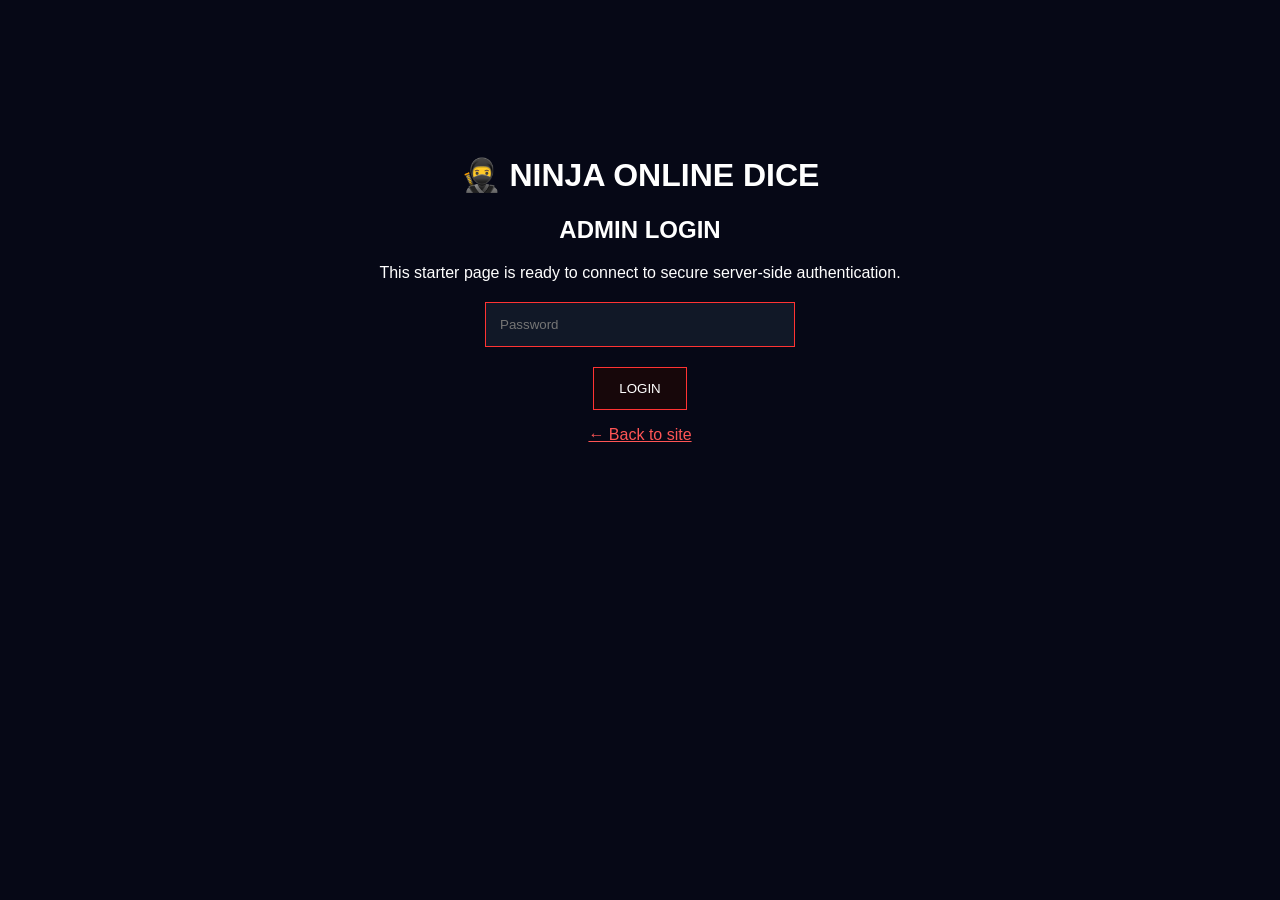
==== admin.html @ ba031b50 "Add files via upload" ====
<!doctype html><html><head><meta name="viewport" content="width=device-width,initial-scale=1"><title>Ninja Online Dice Admin</title><style>body{margin:0;background:#060816;color:#fff;font-family:Arial;text-align:center;padding:15vh 20px}input{display:block;margin:20px auto;padding:14px;width:280px;background:#111827;border:1px solid #ff3333;color:#fff}button{padding:13px 25px;background:#17070a;border:1px solid #ff3333;color:#fff}a{color:#ff5555}</style></head><body><h1>🥷 NINJA ONLINE DICE</h1><h2>ADMIN LOGIN</h2><p>This starter page is ready to connect to secure server-side authentication.</p><input type="password" placeholder="Password"><button>LOGIN</button><p><a href="index.html">← Back to site</a></p></body></html>
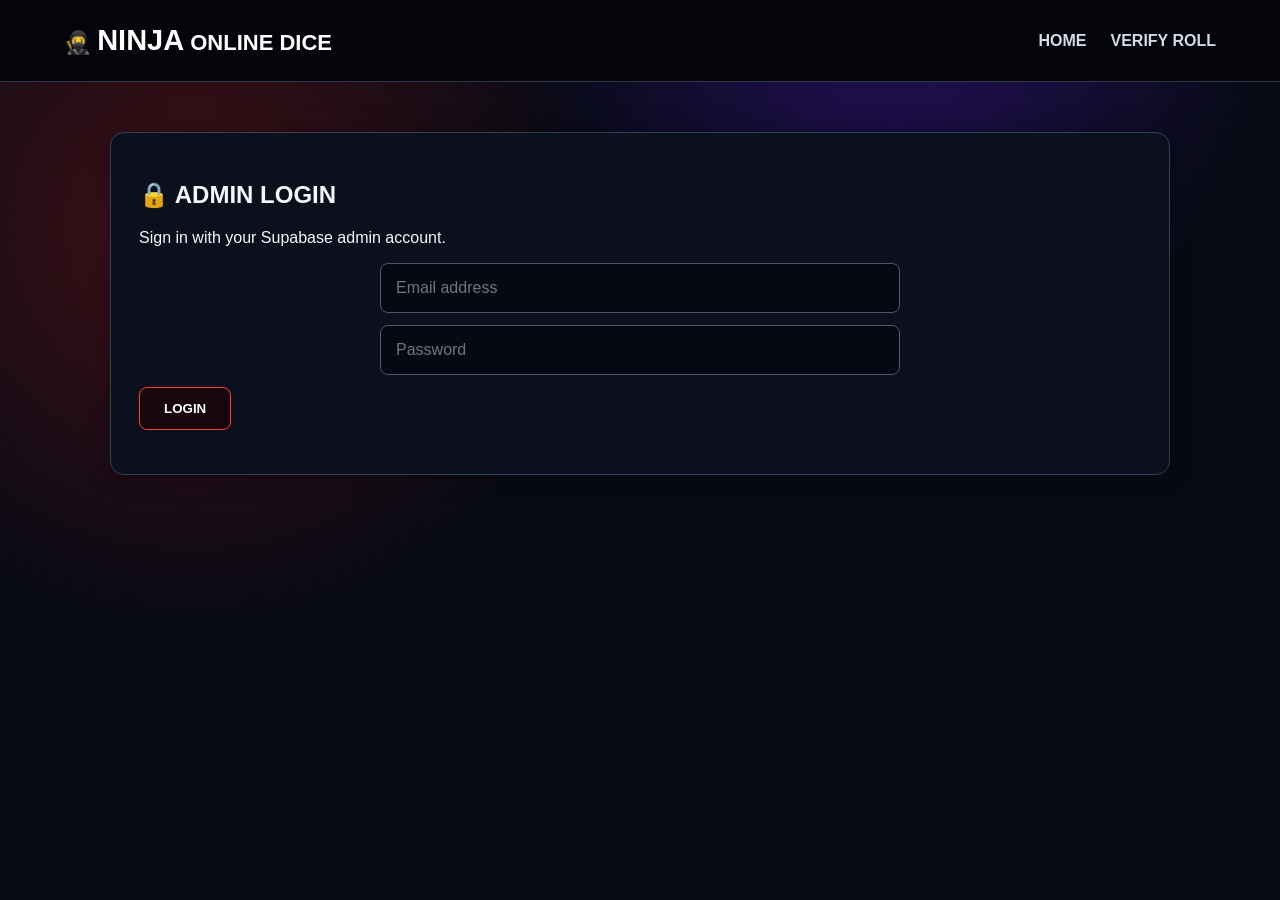
==== commit 257bc178: "Add files via upload" ====
--- a/admin.html
+++ b/admin.html
@@ -1 +1,42 @@
-<!doctype html><html><head><meta name="viewport" content="width=device-width,initial-scale=1"><title>Ninja Online Dice Admin</title><style>body{margin:0;background:#060816;color:#fff;font-family:Arial;text-align:center;padding:15vh 20px}input{display:block;margin:20px auto;padding:14px;width:280px;background:#111827;border:1px solid #ff3333;color:#fff}button{padding:13px 25px;background:#17070a;border:1px solid #ff3333;color:#fff}a{color:#ff5555}</style></head><body><h1>🥷 NINJA ONLINE DICE</h1><h2>ADMIN LOGIN</h2><p>This starter page is ready to connect to secure server-side authentication.</p><input type="password" placeholder="Password"><button>LOGIN</button><p><a href="index.html">← Back to site</a></p></body></html>+<!doctype html>
+<html lang="en"><head>
+<meta charset="utf-8"><meta name="viewport" content="width=device-width,initial-scale=1">
+<title>Admin | Ninja Online Dice</title><link rel="stylesheet" href="style.css">
+</head><body>
+<header><a class="brand" href="index.html">🥷 <b>NINJA</b> ONLINE DICE</a>
+<nav><a href="index.html">HOME</a><a href="verify.html">VERIFY ROLL</a></nav></header>
+
+<main class="admin-page">
+  <section id="loginPanel" class="admin-card">
+    <h1>🔒 ADMIN LOGIN</h1>
+    <p>Sign in with your Supabase admin account.</p>
+    <input id="email" type="email" placeholder="Email address">
+    <input id="password" type="password" placeholder="Password">
+    <button id="loginBtn">LOGIN</button>
+    <p id="loginMessage"></p>
+  </section>
+
+  <section id="dashboard" class="admin-dashboard hidden">
+    <div class="admin-top"><div><h1>🥷 ADMIN DASHBOARD</h1><p id="adminEmail"></p></div><button id="logoutBtn">LOG OUT</button></div>
+
+    <div class="admin-stats">
+      <article><small>TOTAL ROLLS</small><b id="totalRolls">0</b></article>
+      <article><small>ROLLS TODAY</small><b id="todayRolls">0</b></article>
+      <article><small>LAST ROLL</small><b id="lastRoll">—</b></article>
+    </div>
+
+    <section class="admin-card">
+      <h2>RECENT ROLLS</h2>
+      <div id="adminRolls">Loading…</div>
+    </section>
+
+    <section class="admin-card">
+      <h2>SITE SETTINGS</h2>
+      <label class="setting-row">Privacy / Blur mode available to players <input id="privacySetting" type="checkbox" checked></label>
+      <label class="setting-row">Rolling temporarily enabled <input id="rollingSetting" type="checkbox" checked></label>
+      <p class="muted">These switches are visual settings in this version. They can be connected to a shared settings table next.</p>
+    </section>
+  </section>
+</main>
+<script type="module" src="admin.js"></script>
+</body></html>
--- a/style.css
+++ b/style.css
@@ -0,0 +1,34 @@
+:root{--red:#ff3030;--bg:#070a14;--panel:#0d1220}*{box-sizing:border-box}body{margin:0;background:radial-gradient(circle at 70% 0,#24105b,transparent 30%),radial-gradient(circle at 15% 25%,#401016,transparent 32%),var(--bg);color:#f5f7ff;font-family:Arial,sans-serif;min-height:100vh}header{min-height:82px;background:#03050b;border-bottom:1px solid #303849;display:flex;align-items:center;justify-content:space-between;padding:15px 5%;gap:20px}.brand{color:white;text-decoration:none;font-size:22px;font-weight:bold}.brand b{font-size:29px}nav{display:flex;gap:24px}nav a{color:#d5d9e4;text-decoration:none;font-weight:bold}.active,nav a:hover{color:var(--red)}.hero{text-align:center;padding:55px 20px;position:relative;overflow:hidden}.ghost{position:absolute;left:5%;bottom:-80px;font-size:340px;opacity:.12}.hero h1{font-size:clamp(48px,9vw,95px);margin:0;font-style:italic}.hero h1 span{color:var(--red);display:block;font-size:.56em}.hero h2 i{color:#ffff18}.dice-wrap{position:relative;display:inline-block;padding:12px;margin:15px}.dice-stage{display:flex;gap:30px;justify-content:center}.die{width:82px;height:82px;border-radius:25%;transform:rotate(30deg);box-shadow:inset 10px 10px 15px #ffffff55,inset -16px -16px 20px #0009,0 0 24px currentColor}.red{background:linear-gradient(135deg,#ff655b,#970000);color:#ff3333}.blue{background:linear-gradient(135deg,#59bfff,#074394);color:#20aaff}.green{background:linear-gradient(135deg,#6cff77,#08722b);color:#45f56a}.yellow{background:linear-gradient(135deg,#ffffc0,#d6d400);color:#ffff20}.orange{background:linear-gradient(135deg,#ffb052,#bb3900);color:#ff7d20}.purple{background:linear-gradient(135deg,#db7dff,#68068e);color:#ce52ff}.privacy{display:none;position:absolute;inset:0;backdrop-filter:blur(18px);background:#050814aa;border:1px solid var(--red);border-radius:16px;align-items:center;justify-content:center}.privacy div{display:flex;flex-direction:column;font-size:40px}.privacy strong{font-size:20px}.privacy small{font-size:12px}.privacy.on{display:flex}.controls{display:flex;gap:20px;justify-content:center;align-items:center;margin:8px}.players{border:1px solid #45f583;padding:9px 14px;border-radius:20px;color:#6dff99;background:#07140d}.hero button,.verify-form button,#copyBtn{background:#16070b;color:white;border:1px solid var(--red);box-shadow:0 0 20px #ff303055;border-radius:8px;padding:16px 35px;font-weight:bold;font-size:18px;cursor:pointer}.verifybox,.history,.verify-form,.verify-result{max-width:950px;margin:25px auto;padding:24px;border:1px solid #343e50;background:var(--panel);border-radius:12px;text-align:center}.verifybox code{display:inline-block;padding:15px;margin:8px;color:#ff6060;font-size:24px;border:1px dashed #ff5555}.history-item{display:grid;grid-template-columns:80px 1fr 180px;align-items:center;padding:12px;border-bottom:1px solid #283144;text-align:left}.dots{display:flex;gap:8px}.dot{width:24px;height:24px;border-radius:6px;box-shadow:0 0 12px currentColor}.verify-page{text-align:center;padding:70px 20px}.verify-form{display:flex;gap:10px;justify-content:center}.verify-form input{background:#050914;color:white;border:1px solid #596278;padding:16px;font-size:18px;border-radius:8px;text-transform:uppercase}.verified{border-color:#49e86e!important}.invalid{border-color:#ff3333!important}.result-dice{display:flex;justify-content:center;gap:18px;margin:20px}.result-dice .die{width:70px;height:70px}@media(max-width:650px){header{flex-direction:column}.dice-stage{gap:14px}.die{width:58px;height:58px}.history-item{grid-template-columns:55px 1fr}.history-item time{display:none}.verify-form{flex-direction:column}.verify-form input{width:100%}}
+.hidden{display:none!important}
+.admin-page{max-width:1100px;margin:0 auto;padding:50px 20px}
+.admin-card{background:#0b101c;border:1px solid #34405a;border-radius:14px;padding:28px;margin-bottom:18px;box-shadow:0 0 25px #0004}
+.admin-card input{display:block;width:100%;max-width:520px;margin:12px auto;padding:15px;background:#050914;border:1px solid #4b566b;color:#fff;border-radius:8px;font-size:16px}
+.admin-card button,.admin-top button{background:#18070a;border:1px solid #ff3b3b;color:#fff;padding:13px 24px;border-radius:8px;font-weight:bold;cursor:pointer}
+.admin-top{display:flex;justify-content:space-between;align-items:center;gap:20px;margin-bottom:20px}
+.admin-stats{display:grid;grid-template-columns:repeat(3,1fr);gap:15px;margin-bottom:18px}
+.admin-stats article{background:#0b101c;border:1px solid #34405a;border-radius:12px;padding:20px}
+.admin-stats small{display:block;color:#aeb8c8}.admin-stats b{display:block;font-size:34px;color:#ff5b5b;margin-top:8px}
+.admin-roll{display:grid;grid-template-columns:1.4fr 1fr 1.3fr;gap:12px;padding:12px;border-bottom:1px solid #263044}
+.admin-roll code{color:#ff7777}.admin-roll span{color:#d8deea}.admin-roll time{color:#aeb7c5;font-size:13px}
+.setting-row{display:flex;justify-content:space-between;padding:14px 0;border-bottom:1px solid #263044}
+.muted{color:#9faabd;font-size:14px}
+@media(max-width:650px){.admin-stats{grid-template-columns:1fr}.admin-roll{grid-template-columns:1fr}.admin-top{align-items:flex-start;flex-direction:column}}
+
+/* 1-second dice roll animation */
+.dice-stage.is-rolling{filter:drop-shadow(0 0 16px rgba(255,255,255,.22))}
+.die.rolling-die{
+  animation:diceRoll .22s linear infinite;
+  animation-delay:var(--delay);
+}
+@keyframes diceRoll{
+  0%{transform:rotate(30deg) scale(1) translateY(0)}
+  25%{transform:rotate(120deg) scale(1.12) translateY(-7px)}
+  50%{transform:rotate(220deg) scale(.94) translateY(4px)}
+  75%{transform:rotate(300deg) scale(1.08) translateY(-4px)}
+  100%{transform:rotate(390deg) scale(1) translateY(0)}
+}
+#rollBtn:disabled{opacity:.72;cursor:not-allowed;transform:none}
+
+.live-clock{position:relative;z-index:3;display:inline-flex;align-items:center;gap:12px;margin:8px auto 10px;padding:9px 18px;border:1px solid #ff3b3b;border-radius:10px;background:#080b15;box-shadow:0 0 18px #ff303044}
+.clock-label{font-size:11px;font-weight:bold;letter-spacing:1.5px;color:#aeb8c8}
+#liveClock{font-size:22px;letter-spacing:2px;color:#fff;font-variant-numeric:tabular-nums;text-shadow:0 0 12px #fff6}
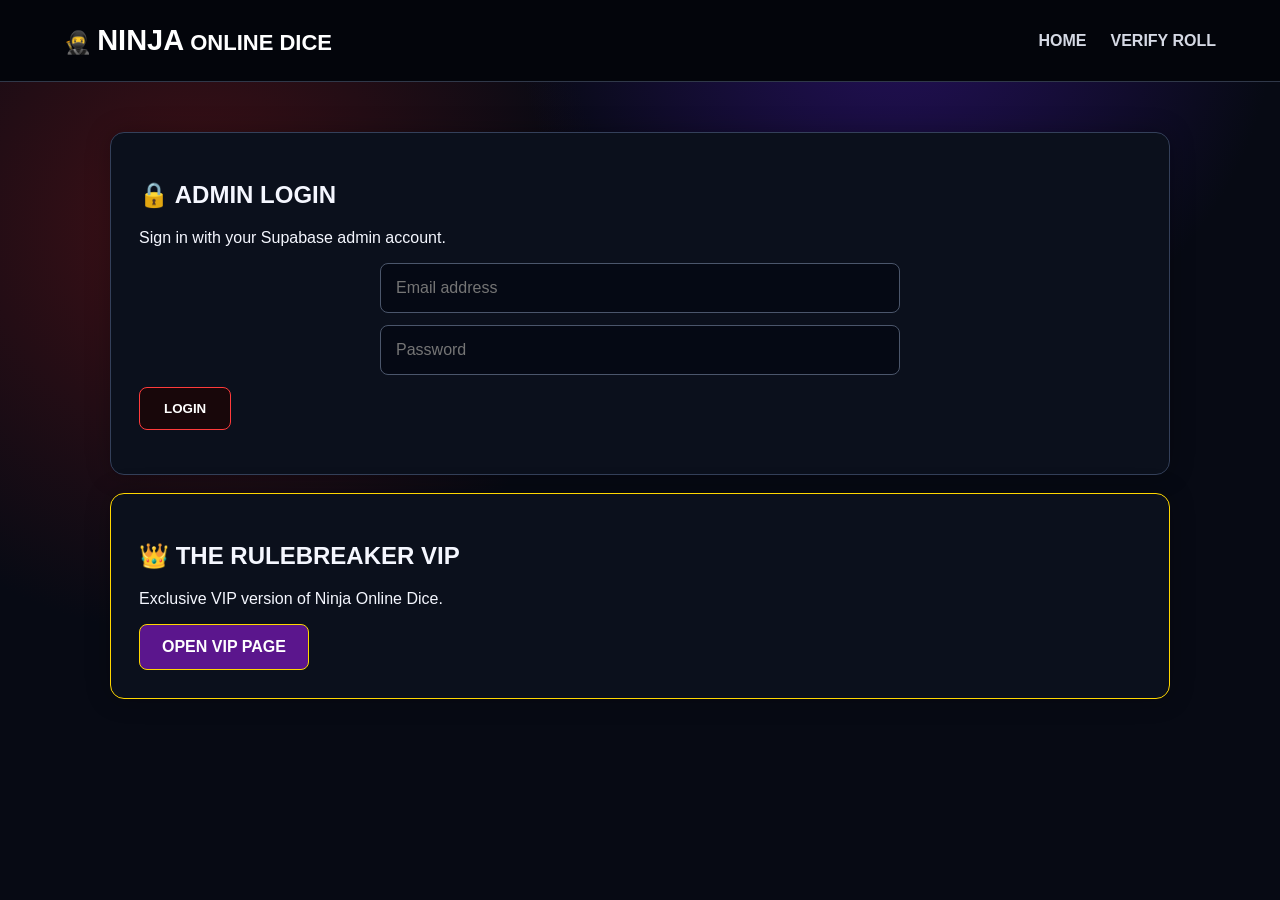
==== commit 13b823b2: "Add files via upload" ====
--- a/admin.html
+++ b/admin.html
@@ -37,6 +37,6 @@
       <p class="muted">These switches are visual settings in this version. They can be connected to a shared settings table next.</p>
     </section>
   </section>
-</main>
+<section class="admin-card vip-admin-card"><h2>👑 THE RULEBREAKER VIP</h2><p>Exclusive VIP version of Ninja Online Dice.</p><a class="vip-open" href="vip.html">OPEN VIP PAGE</a></section></main>
 <script type="module" src="admin.js"></script>
 </body></html>
--- a/style.css
+++ b/style.css
@@ -32,3 +32,19 @@
 .live-clock{position:relative;z-index:3;display:inline-flex;align-items:center;gap:12px;margin:8px auto 10px;padding:9px 18px;border:1px solid #ff3b3b;border-radius:10px;background:#080b15;box-shadow:0 0 18px #ff303044}
 .clock-label{font-size:11px;font-weight:bold;letter-spacing:1.5px;color:#aeb8c8}
 #liveClock{font-size:22px;letter-spacing:2px;color:#fff;font-variant-numeric:tabular-nums;text-shadow:0 0 12px #fff6}
+
+.vip-body{background:radial-gradient(circle at 50% 0,#5b3b00 0,transparent 28%),radial-gradient(circle at 15% 40%,#4a0070 0,transparent 32%),#09040f;overflow-x:hidden}
+.vip-page{max-width:1000px;margin:auto;text-align:center;padding:45px 20px 70px;position:relative}
+.vip-crown{font-size:70px;filter:drop-shadow(0 0 20px #ffd700);animation:crownPulse 1.6s ease-in-out infinite}
+.vip-badge{display:inline-block;border:1px solid #ffd700;color:#ffe680;background:#251b00;padding:9px 20px;border-radius:30px;font-size:12px;font-weight:bold;letter-spacing:3px}
+.vip-page h1{font-size:clamp(48px,9vw,100px);font-style:italic;margin:15px 0 0;text-shadow:0 0 30px #9f45ff}.vip-page h1 span{color:#ffd700;text-shadow:0 0 22px #ffd700}
+.vip-sub{letter-spacing:5px;color:#d6b6ff;font-weight:bold}.vip-line{height:2px;max-width:650px;margin:24px auto;background:linear-gradient(90deg,transparent,#ffd700,#b54cff,#ffd700,transparent)}
+.vip-dice-card{margin:30px auto;padding:35px 20px;border:1px solid #ffd700;border-radius:22px;background:linear-gradient(145deg,#180d23dd,#09040fdd);box-shadow:0 0 35px #ffd70033,0 0 70px #a63dff22}
+.vip-label{color:#ffd700;font-weight:bold;letter-spacing:3px;margin-bottom:24px}
+.vip-dice-card #vipRollBtn{margin-top:30px;background:linear-gradient(135deg,#7b22b5,#24004b);border:1px solid #ffd700;color:#fff;padding:17px 34px;border-radius:10px;font-size:18px;font-weight:bold;cursor:pointer;box-shadow:0 0 24px #a63dff88}
+.vip-code{margin-top:25px}.vip-code small{display:block;color:#d8b8ff;margin-bottom:8px}.vip-code code{color:#ffd700;font-size:20px;word-break:break-word}
+.vip-info{display:grid;grid-template-columns:repeat(3,1fr);gap:15px;margin-top:25px}.vip-info div{border:1px solid #63318a;background:#120a1d;padding:20px;border-radius:14px}.vip-info b{display:block;color:#ffd700;margin-bottom:8px}.vip-info span{font-size:13px;color:#e8d7ff}
+.vip-open{display:inline-block;background:#5b168d;border:1px solid #ffd700;color:#fff;text-decoration:none;padding:13px 22px;border-radius:8px;font-weight:bold}
+.vip-admin-card{border-color:#ffd700}
+@keyframes crownPulse{50%{transform:scale(1.12);filter:drop-shadow(0 0 35px #ffd700)}}
+@media(max-width:650px){.vip-info{grid-template-columns:1fr}.vip-page{padding-top:30px}}
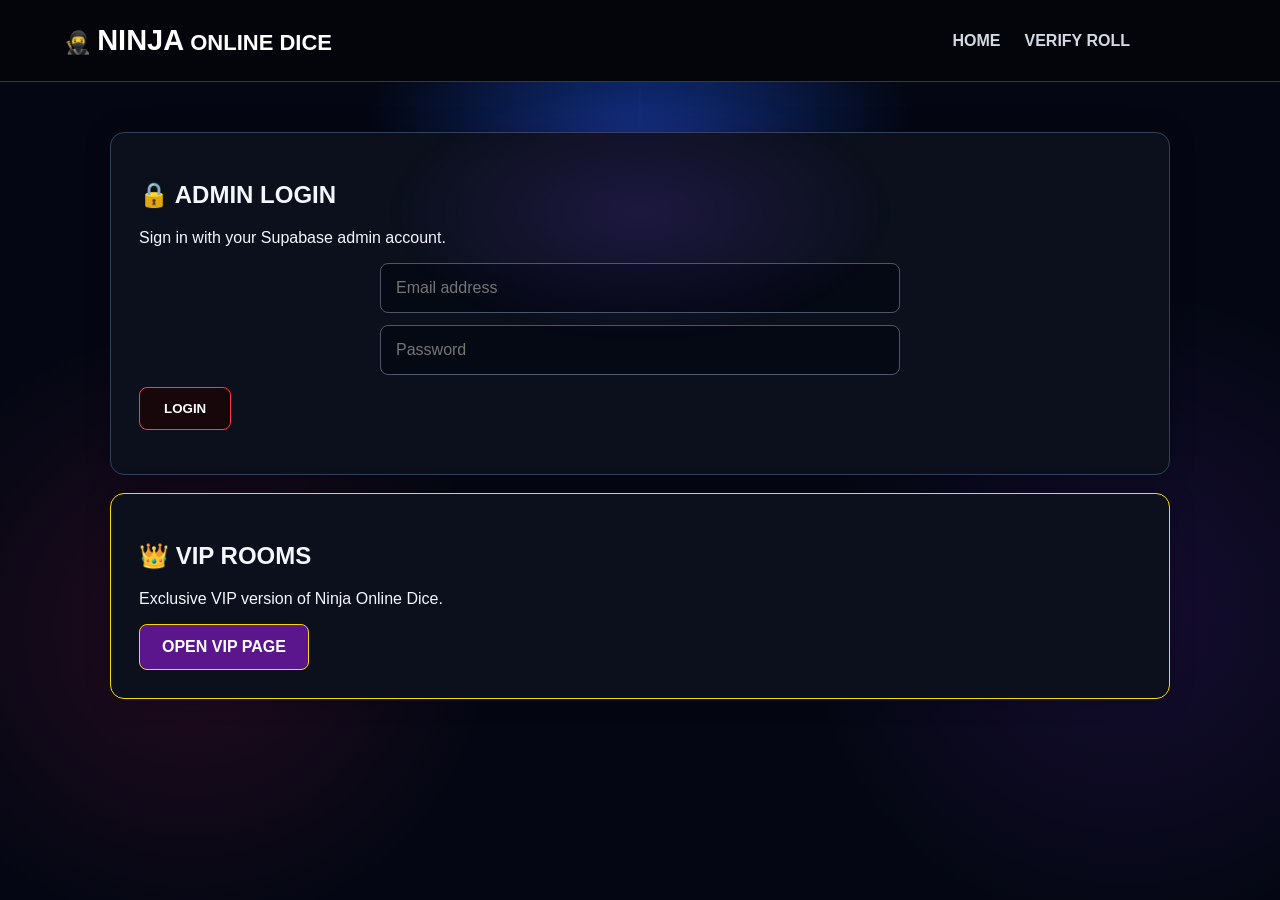
==== commit 4090fb03: "Update VIP section heading in admin.html" ====
--- a/admin.html
+++ b/admin.html
@@ -37,6 +37,6 @@
       <p class="muted">These switches are visual settings in this version. They can be connected to a shared settings table next.</p>
     </section>
   </section>
-<section class="admin-card vip-admin-card"><h2>👑 THE RULEBREAKER VIP</h2><p>Exclusive VIP version of Ninja Online Dice.</p><a class="vip-open" href="vip.html">OPEN VIP PAGE</a></section></main>
+<section class="admin-card vip-admin-card"><h2>👑 VIP ROOMS</h2><p>Exclusive VIP version of Ninja Online Dice.</p><a class="vip-open" href="vip.html">OPEN VIP PAGE</a></section></main>
 <script type="module" src="admin.js"></script>
-</body></html>+</body></html>
--- a/style.css
+++ b/style.css
@@ -48,3 +48,889 @@
 .vip-admin-card{border-color:#ffd700}
 @keyframes crownPulse{50%{transform:scale(1.12);filter:drop-shadow(0 0 35px #ffd700)}}
 @media(max-width:650px){.vip-info{grid-template-columns:1fr}.vip-page{padding-top:30px}}
+
+.vip-login-card{max-width:580px;margin:35px auto;padding:35px 25px;border:1px solid #ffd700;border-radius:22px;background:linear-gradient(145deg,#180d23ee,#09040fee);box-shadow:0 0 35px #ffd70033,0 0 70px #a63dff22}
+.vip-login-card input{display:block;width:100%;margin:12px 0;padding:16px;background:#07030c;border:1px solid #8054a3;border-radius:9px;color:#fff;font-size:16px}
+.vip-login-card button{margin-top:8px}
+.vip-logout{margin:8px;background:#190b22!important;border-color:#ffd700!important;font-size:12px!important;padding:9px 16px!important}
+
+/* Layout refresh: friendlier logo, centred dice, clock in top corner */
+header{position:relative;padding-right:150px}
+.friendly-brand{display:flex!important;align-items:center!important;gap:10px;text-decoration:none;line-height:1}
+.friendly-brand .brand-ninja{font-size:34px;filter:drop-shadow(0 0 9px rgba(157,80,255,.8))}
+.friendly-brand strong{display:block;font-size:25px;letter-spacing:.5px;color:#fff;text-shadow:0 0 13px rgba(157,80,255,.8)}
+.friendly-brand em{display:block;margin-top:3px;font-style:normal;font-size:13px;letter-spacing:2.4px;color:#ffd84a;text-shadow:0 0 10px rgba(255,216,74,.6)}
+.live-clock{position:fixed!important;top:12px!important;right:16px!important;z-index:999!important;margin:0!important;display:flex!important;align-items:center!important;gap:8px!important;padding:7px 12px!important;border:1px solid rgba(255,216,74,.9)!important;border-radius:12px!important;background:rgba(8,11,21,.9)!important;box-shadow:0 0 18px rgba(255,216,74,.2)!important;backdrop-filter:blur(8px)}
+.clock-label{font-size:9px!important;letter-spacing:1.2px!important;color:#d7c67a!important}
+#liveClock{font-size:18px!important;letter-spacing:1.5px!important;color:#fff!important}
+#diceStage,.dice-stage{width:100%;display:flex!important;justify-content:center!important;align-items:center!important;gap:18px!important;margin-left:auto!important;margin-right:auto!important}
+.dice-area,.roller,.roll-area{display:flex;flex-direction:column;align-items:center;justify-content:center}
+@media(max-width:700px){
+ header{padding-right:0;padding-top:56px}
+ .live-clock{top:8px!important;right:10px!important}
+ .friendly-brand{justify-content:center}
+ .friendly-brand .brand-ninja{font-size:30px}
+ .friendly-brand strong{font-size:22px}
+ #diceStage,.dice-stage{gap:10px!important}
+}
+
+/* Polished main screen */
+body{background:radial-gradient(circle at 50% 15%,rgba(104,48,190,.24),transparent 32%),radial-gradient(circle at 10% 75%,rgba(0,190,255,.12),transparent 28%),#080b14}
+.site-header{min-height:82px;display:flex!important;align-items:center!important;justify-content:space-between!important;gap:18px!important;padding:12px 190px 12px 28px!important;border-bottom:1px solid rgba(140,110,255,.25)!important;background:linear-gradient(90deg,rgba(7,9,18,.97),rgba(20,11,39,.92),rgba(7,9,18,.97))!important;box-shadow:0 8px 30px rgba(0,0,0,.28)}
+.friendly-brand{padding:5px 12px!important;border-radius:18px!important;background:linear-gradient(135deg,rgba(255,255,255,.06),rgba(135,65,255,.13))!important}
+.brand-copy strong{font-size:30px!important;background:linear-gradient(135deg,#fff,#cdb8ff 55%,#8b5cff)!important;-webkit-background-clip:text!important;background-clip:text!important;color:transparent!important;letter-spacing:.4px}
+.brand-copy em{font-size:12px!important;color:#ffd84a!important;letter-spacing:3.2px!important;font-weight:800}
+.main-nav{display:flex!important;align-items:center!important;gap:8px!important;flex-wrap:wrap!important}
+.main-nav a{padding:9px 13px!important;border-radius:10px!important;background:rgba(255,255,255,.045)!important;border:1px solid rgba(255,255,255,.09)!important;text-decoration:none!important;transition:.2s}
+.main-nav a:hover{transform:translateY(-2px);box-shadow:0 0 18px rgba(137,92,255,.35)}
+.main-nav .nav-admin{border-color:rgba(255,216,74,.6)!important;color:#ffe889!important;background:rgba(255,216,74,.08)!important}
+.live-clock{top:18px!important;right:18px!important;z-index:2000!important}
+.title-ninja{display:inline-block;background:linear-gradient(135deg,#fff,#a98cff);-webkit-background-clip:text;background-clip:text;color:transparent;text-shadow:none;letter-spacing:1px}
+.title-online{display:inline-block;color:#ffd84a;text-shadow:0 0 20px rgba(255,216,74,.45);letter-spacing:1px}
+main{position:relative}
+main:before{content:"";position:absolute;inset:0 auto auto 50%;width:520px;height:260px;transform:translateX(-50%);background:radial-gradient(ellipse,rgba(126,67,255,.16),transparent 68%);pointer-events:none;filter:blur(8px)}
+#diceStage,.dice-stage{position:relative;z-index:2}
+@media(max-width:900px){
+ .site-header{padding:64px 14px 12px!important;justify-content:center!important}
+ .friendly-brand{width:100%;justify-content:center!important}
+ .main-nav{justify-content:center!important}
+ .live-clock{top:10px!important;right:12px!important}
+}
+@media(max-width:480px){
+ .brand-copy strong{font-size:25px!important}
+ .main-nav a{font-size:11px!important;padding:8px 9px!important}
+ .clock-label{display:none!important}
+}
+
+/* VIP colour exclusion controls */
+.vip-colour-controls{max-width:720px;margin:0 auto 22px;padding:18px;border:1px solid rgba(255,216,74,.55);border-radius:16px;background:rgba(10,5,18,.68);box-shadow:inset 0 0 25px rgba(167,75,255,.08)}
+.vip-control-title{font-weight:900;color:#ffd84a;letter-spacing:1.8px;margin-bottom:13px}
+.vip-control-title small{display:block;color:#cdb8ff;letter-spacing:.5px;font-weight:500;margin-top:5px}
+.colour-toggle-grid{display:grid;grid-template-columns:repeat(3,1fr);gap:9px}
+.colour-toggle{position:relative;display:block;cursor:pointer}
+.colour-toggle input{position:absolute;opacity:0;pointer-events:none}
+.colour-toggle span{display:block;padding:12px 8px;border-radius:10px;border:1px solid rgba(255,255,255,.18);font-size:12px;font-weight:900;letter-spacing:1px;background:#121525;transition:.2s}
+.colour-toggle.red span{color:#ff6969}.colour-toggle.blue span{color:#6db6ff}.colour-toggle.green span{color:#63ee8c}.colour-toggle.yellow span{color:#fff36d}.colour-toggle.orange span{color:#ffae5a}.colour-toggle.purple span{color:#d297ff}
+.colour-toggle input:checked+span{opacity:.38;filter:grayscale(.8);text-decoration:line-through;transform:scale(.96);box-shadow:inset 0 0 0 2px rgba(255,255,255,.08)}
+@media(max-width:520px){.colour-toggle-grid{grid-template-columns:repeat(2,1fr)}}
+
+
+/* ===== FINAL HEADER + HERO FIX ===== */
+.site-header{
+  position:relative!important;
+  min-height:88px!important;
+  display:grid!important;
+  grid-template-columns:minmax(190px,1fr) auto 155px!important;
+  align-items:center!important;
+  gap:18px!important;
+  padding:12px 20px!important;
+  border-bottom:1px solid rgba(164,118,255,.28)!important;
+  background:
+    linear-gradient(90deg,rgba(6,8,17,.98),rgba(28,14,49,.95),rgba(6,8,17,.98))!important;
+  box-shadow:0 8px 28px rgba(0,0,0,.35)!important;
+  z-index:50!important;
+}
+.friendly-brand{
+  justify-self:start!important;
+  display:flex!important;
+  align-items:center!important;
+  gap:10px!important;
+  padding:7px 12px!important;
+  border-radius:16px!important;
+  background:rgba(255,255,255,.035)!important;
+  border:1px solid rgba(255,255,255,.06)!important;
+}
+.brand-ninja{font-size:35px!important}
+.brand-copy strong{
+  display:block!important;
+  font-size:29px!important;
+  line-height:.9!important;
+  letter-spacing:1px!important;
+  background:linear-gradient(135deg,#fff 0%,#e3dcff 48%,#9d6cff 100%)!important;
+  -webkit-background-clip:text!important;
+  background-clip:text!important;
+  color:transparent!important;
+}
+.brand-copy em{
+  display:block!important;
+  margin-top:7px!important;
+  color:#ffd84a!important;
+  font-size:11px!important;
+  font-style:normal!important;
+  font-weight:900!important;
+  letter-spacing:3.4px!important;
+}
+.main-nav{
+  display:flex!important;
+  justify-content:center!important;
+  align-items:center!important;
+  gap:8px!important;
+  white-space:nowrap!important;
+}
+.main-nav a{
+  display:inline-flex!important;
+  align-items:center!important;
+  justify-content:center!important;
+  min-height:38px!important;
+  padding:0 12px!important;
+  border-radius:10px!important;
+  color:#e8e8f3!important;
+  background:rgba(255,255,255,.035)!important;
+  border:1px solid rgba(255,255,255,.08)!important;
+  font-size:12px!important;
+  font-weight:800!important;
+  letter-spacing:.5px!important;
+}
+.main-nav .nav-admin{
+  color:#ffe889!important;
+  border-color:rgba(255,216,74,.62)!important;
+  background:linear-gradient(135deg,rgba(255,216,74,.12),rgba(153,92,255,.12))!important;
+}
+.header-clock{
+  justify-self:end!important;
+  width:150px!important;
+  display:flex!important;
+  align-items:center!important;
+  justify-content:center!important;
+  gap:7px!important;
+  padding:10px 10px!important;
+  border-radius:13px!important;
+  border:1px solid rgba(255,216,74,.72)!important;
+  background:rgba(8,10,20,.92)!important;
+  box-shadow:0 0 18px rgba(255,216,74,.14)!important;
+}
+.header-clock span{
+  color:#d8c77a!important;
+  font-size:8px!important;
+  font-weight:900!important;
+  letter-spacing:1px!important;
+}
+.header-clock strong{
+  color:#fff!important;
+  font-size:16px!important;
+  letter-spacing:1.2px!important;
+  font-variant-numeric:tabular-nums!important;
+}
+.live-clock{display:none!important}
+
+/* Premium main title */
+.title-ninja,.title-online{
+  display:block!important;
+  text-align:center!important;
+}
+.title-ninja{
+  font-size:clamp(54px,8vw,94px)!important;
+  line-height:.86!important;
+  font-weight:1000!important;
+  letter-spacing:5px!important;
+  background:linear-gradient(180deg,#fff,#bca9ff)!important;
+  -webkit-background-clip:text!important;
+  background-clip:text!important;
+  color:transparent!important;
+  filter:drop-shadow(0 0 22px rgba(142,91,255,.42))!important;
+}
+.title-online{
+  margin-top:12px!important;
+  font-size:clamp(26px,4.3vw,52px)!important;
+  font-style:italic!important;
+  font-weight:1000!important;
+  letter-spacing:2px!important;
+  background:linear-gradient(90deg,#ff4f5f,#ff8b42,#ffe04a)!important;
+  -webkit-background-clip:text!important;
+  background-clip:text!important;
+  color:transparent!important;
+  filter:drop-shadow(0 0 15px rgba(255,102,63,.28))!important;
+}
+
+/* Keep dice perfectly central and give the hero more breathing room */
+#diceStage,.dice-stage{
+  justify-content:center!important;
+  margin:28px auto 24px!important;
+}
+@media(max-width:1050px){
+  .site-header{
+    grid-template-columns:1fr 145px!important;
+    grid-template-areas:"brand clock" "nav nav"!important;
+    padding:10px 16px 12px!important;
+  }
+  .friendly-brand{grid-area:brand!important}
+  .header-clock{grid-area:clock!important}
+  .main-nav{grid-area:nav!important}
+}
+@media(max-width:560px){
+  .site-header{
+    grid-template-columns:1fr 135px!important;
+    gap:8px!important;
+  }
+  .brand-copy strong{font-size:23px!important}
+  .brand-copy em{font-size:9px!important;letter-spacing:2.3px!important}
+  .brand-ninja{font-size:29px!important}
+  .header-clock{width:135px!important;padding:8px!important}
+  .header-clock strong{font-size:14px!important}
+  .main-nav{gap:5px!important}
+  .main-nav a{padding:0 7px!important;font-size:9px!important;min-height:33px!important}
+}
+
+
+/* ===== VIVID HOMEPAGE REFRESH ===== */
+body{
+  background:
+    radial-gradient(circle at 50% 18%,rgba(98,71,255,.34),transparent 25%),
+    radial-gradient(circle at 8% 52%,rgba(255,55,62,.20),transparent 28%),
+    radial-gradient(circle at 92% 54%,rgba(0,175,255,.18),transparent 30%),
+    linear-gradient(135deg,#060817 0%,#0d0a24 48%,#071322 100%)!important;
+}
+body:after{
+  content:"";
+  position:fixed;
+  inset:88px 0 0;
+  pointer-events:none;
+  background:
+    linear-gradient(90deg,transparent 49.8%,rgba(255,255,255,.025) 50%,transparent 50.2%),
+    repeating-linear-gradient(0deg,transparent 0 62px,rgba(255,255,255,.018) 63px,transparent 64px);
+  mask-image:linear-gradient(to bottom,rgba(0,0,0,.65),transparent 78%);
+  z-index:0;
+}
+main{z-index:1!important}
+.hero-kicker{
+  display:inline-flex;
+  align-items:center;
+  gap:8px;
+  margin:28px auto 16px;
+  padding:8px 18px;
+  border:1px solid rgba(174,131,255,.55);
+  border-radius:999px;
+  background:linear-gradient(90deg,rgba(127,73,255,.18),rgba(255,255,255,.05));
+  color:#ded2ff;
+  font-size:11px;
+  font-weight:900;
+  letter-spacing:2px;
+  box-shadow:0 0 25px rgba(111,70,255,.18),inset 0 0 16px rgba(255,255,255,.025);
+}
+.hero-title-wrap{
+  position:relative;
+  margin:0 auto;
+  padding:12px 25px 18px;
+  width:max-content;
+  max-width:100%;
+}
+.hero-title-wrap:before,
+.hero-title-wrap:after{
+  content:"";
+  position:absolute;
+  top:54%;
+  width:110px;
+  height:2px;
+  background:linear-gradient(90deg,transparent,#8f67ff,#ffd84a);
+  box-shadow:0 0 12px rgba(170,118,255,.55);
+}
+.hero-title-wrap:before{right:100%}
+.hero-title-wrap:after{left:100%;transform:scaleX(-1)}
+.title-ninja{
+  letter-spacing:7px!important;
+  text-shadow:0 0 30px rgba(142,99,255,.22)!important;
+}
+.title-online{
+  letter-spacing:4px!important;
+}
+.hero-chips{
+  display:flex;
+  justify-content:center;
+  flex-wrap:wrap;
+  gap:9px;
+  margin:5px auto 24px;
+}
+.hero-chips span{
+  padding:8px 13px;
+  border-radius:9px;
+  border:1px solid rgba(255,255,255,.11);
+  background:linear-gradient(135deg,rgba(255,255,255,.075),rgba(111,62,205,.09));
+  color:#e8e9ff;
+  font-size:10px;
+  font-weight:900;
+  letter-spacing:.8px;
+  box-shadow:0 6px 18px rgba(0,0,0,.16);
+}
+#diceStage,.dice-stage{
+  padding:20px 25px!important;
+  border-radius:28px!important;
+  background:radial-gradient(circle at center,rgba(88,63,170,.20),rgba(8,10,20,.02) 68%)!important;
+  box-shadow:0 0 50px rgba(85,65,255,.10)!important;
+}
+#rollBtn{
+  position:relative!important;
+  overflow:hidden!important;
+  background:linear-gradient(135deg,#ff4f4f,#ff8a36 50%,#9f53ff)!important;
+  border:1px solid rgba(255,226,157,.85)!important;
+  box-shadow:0 0 24px rgba(255,84,78,.28),0 0 45px rgba(137,76,255,.18)!important;
+}
+#rollBtn:before{
+  content:"";
+  position:absolute;
+  inset:0;
+  background:linear-gradient(105deg,transparent 35%,rgba(255,255,255,.28) 50%,transparent 65%);
+  transform:translateX(-120%);
+  animation:buttonShine 3s ease-in-out infinite;
+}
+@keyframes buttonShine{
+  0%,45%{transform:translateX(-120%)}
+  70%,100%{transform:translateX(120%)}
+}
+
+/* VIP controls now sit clearly below the dice card */
+.vip-colour-controls{
+  margin:28px auto 26px!important;
+  max-width:720px!important;
+  position:relative!important;
+}
+.vip-colour-controls:before{
+  content:"VIP COLOUR FILTER";
+  position:absolute;
+  top:-12px;
+  left:50%;
+  transform:translateX(-50%);
+  padding:3px 12px;
+  border-radius:999px;
+  background:#10091c;
+  border:1px solid rgba(255,216,74,.5);
+  color:#ffd84a;
+  font-size:9px;
+  font-weight:900;
+  letter-spacing:1.5px;
+}
+@media(max-width:700px){
+  .hero-title-wrap:before,.hero-title-wrap:after{display:none}
+  .hero-kicker{font-size:9px;letter-spacing:1.2px}
+  .hero-chips span{font-size:8px;padding:7px 9px}
+}
+
+
+/* ===== FUNKY PLAYER-FOCUSED HOMEPAGE ===== */
+.hero{
+  position:relative!important;
+  overflow:hidden!important;
+  padding:34px 18px 42px!important;
+}
+.hero:before{
+  content:"";
+  position:absolute;
+  width:780px;height:780px;
+  left:50%;top:32px;
+  transform:translateX(-50%);
+  border-radius:50%;
+  background:conic-gradient(from 180deg,transparent,rgba(255,67,91,.17),transparent,rgba(66,153,255,.18),transparent,rgba(184,91,255,.16),transparent);
+  filter:blur(8px);
+  opacity:.75;
+  pointer-events:none;
+  animation:ninjaSpin 20s linear infinite;
+}
+@keyframes ninjaSpin{to{transform:translateX(-50%) rotate(360deg)}}
+.hero > *{position:relative;z-index:2}
+.funky-kicker{
+  width:max-content;max-width:95%;
+  margin:0 auto 16px;
+  padding:9px 17px;
+  border-radius:999px;
+  color:#fff3b0;
+  background:linear-gradient(90deg,rgba(255,73,89,.2),rgba(117,69,255,.25),rgba(0,203,255,.16));
+  border:1px solid rgba(255,235,140,.45);
+  box-shadow:0 0 22px rgba(158,97,255,.22);
+  font-size:10px;font-weight:1000;letter-spacing:2px;
+}
+.funky-title{
+  margin:0 auto!important;
+  display:flex!important;
+  flex-direction:column!important;
+  align-items:center!important;
+  line-height:.88!important;
+  text-transform:uppercase;
+}
+.funky-title b{
+  font-size:clamp(70px,10vw,125px)!important;
+  font-weight:1000!important;
+  letter-spacing:8px!important;
+  color:#f7f7ff!important;
+  text-shadow:
+    4px 4px 0 rgba(84,45,190,.5),
+    0 0 28px rgba(126,85,255,.4)!important;
+  transform:skew(-3deg);
+}
+.funky-title span{
+  margin-top:13px;
+  font-size:clamp(28px,4.7vw,57px)!important;
+  font-weight:1000!important;
+  font-style:italic!important;
+  letter-spacing:3px!important;
+  background:linear-gradient(90deg,#ff3f58 0%,#ff7b38 48%,#ffe33e 100%);
+  -webkit-background-clip:text;background-clip:text;color:transparent!important;
+  text-shadow:none!important;
+  filter:drop-shadow(0 5px 12px rgba(255,71,69,.25));
+  transform:skew(-5deg);
+}
+.hero h2{
+  display:inline-block!important;
+  margin:26px auto 7px!important;
+  padding:10px 17px!important;
+  border-radius:14px!important;
+  background:rgba(7,9,25,.52)!important;
+  border:1px solid rgba(126,100,255,.22)!important;
+  box-shadow:0 0 24px rgba(85,64,255,.13)!important;
+}
+.hero h2 i{color:#ffe73d!important;text-shadow:0 0 12px rgba(255,230,61,.3)}
+.hero p{
+  max-width:680px!important;
+  margin:8px auto 18px!important;
+  font-size:15px!important;
+  color:#e6e8ff!important;
+}
+.dice-wrap{
+  position:relative!important;
+  max-width:660px!important;
+  margin:18px auto!important;
+  padding:46px 28px 24px!important;
+  border-radius:30px!important;
+  border:1px solid rgba(138,99,255,.36)!important;
+  background:linear-gradient(145deg,rgba(13,17,45,.82),rgba(16,8,31,.72))!important;
+  box-shadow:0 0 0 1px rgba(255,255,255,.025),0 24px 55px rgba(0,0,0,.34),0 0 55px rgba(105,70,255,.12)!important;
+}
+.dice-wrap:before{
+  content:"";position:absolute;inset:7px;border-radius:24px;
+  border:1px solid rgba(255,255,255,.055);pointer-events:none;
+}
+.dice-zone-label{
+  position:absolute!important;
+  top:-14px!important;left:50%!important;transform:translateX(-50%)!important;
+  white-space:nowrap;
+  padding:7px 16px!important;border-radius:999px;
+  color:#151022!important;
+  background:linear-gradient(90deg,#ffdb3f,#ff8b43,#b56bff)!important;
+  font-size:10px!important;font-weight:1000!important;letter-spacing:1.8px!important;
+  box-shadow:0 0 24px rgba(255,160,63,.26);
+}
+
+/* Privacy mode: force dice out of sight and show a proper blur shield */
+.dice-wrap.privacy-active #diceStage{
+  filter:blur(22px) saturate(.2)!important;
+  opacity:.18!important;
+  transform:scale(.96)!important;
+  pointer-events:none!important;
+  transition:filter .25s ease,opacity .25s ease,transform .25s ease;
+}
+.privacy{
+  z-index:50!important;
+  display:flex!important;
+  opacity:0!important;
+  visibility:hidden!important;
+  position:absolute!important;
+  inset:7px!important;
+  border-radius:24px!important;
+  backdrop-filter:blur(26px) saturate(.35)!important;
+  -webkit-backdrop-filter:blur(26px) saturate(.35)!important;
+  background:rgba(4,6,18,.78)!important;
+  border:2px solid rgba(255,216,74,.82)!important;
+  box-shadow:0 0 45px rgba(0,0,0,.55),inset 0 0 60px rgba(121,69,255,.15)!important;
+  transition:opacity .22s ease,visibility .22s ease!important;
+}
+.privacy.on{opacity:1!important;visibility:visible!important}
+.privacy:before{
+  content:"🥷";position:absolute;font-size:90px;opacity:.18;
+  filter:blur(1px);animation:privacyPulse 2s ease-in-out infinite;
+}
+@keyframes privacyPulse{50%{transform:scale(1.08);opacity:.28}}
+.privacy div{
+  position:relative;z-index:2;align-items:center!important;
+  padding:24px 30px!important;border-radius:20px!important;
+  background:rgba(9,11,28,.78)!important;border:1px solid rgba(255,255,255,.13)!important;
+  box-shadow:0 0 30px rgba(129,78,255,.2)!important;
+}
+.privacy strong{color:#ffe36a!important;letter-spacing:2px!important}
+.privacy small{color:#d8d9ff!important;margin-top:7px!important}
+
+/* Better privacy switch */
+.controls label{
+  padding:10px 15px!important;border-radius:999px!important;
+  background:rgba(15,17,41,.75)!important;
+  border:1px solid rgba(163,123,255,.28)!important;
+  cursor:pointer!important;
+}
+.controls label:has(input:checked){
+  border-color:#ffe35c!important;
+  box-shadow:0 0 20px rgba(255,220,66,.16)!important;
+}
+@media(max-width:600px){
+  .funky-title b{font-size:62px!important;letter-spacing:4px!important}
+  .funky-title span{font-size:27px!important}
+  .funky-kicker{font-size:8px!important;letter-spacing:1px!important}
+  .dice-wrap{padding-left:12px!important;padding-right:12px!important}
+}
+
+
+/* ===== NEON ARENA LAYOUT — MATCHING THE NEW LOOK ===== */
+body{
+ background:
+  radial-gradient(ellipse at 50% 16%,rgba(21,77,210,.40),transparent 31%),
+  radial-gradient(circle at 10% 60%,rgba(98,0,170,.24),transparent 27%),
+  radial-gradient(circle at 88% 60%,rgba(0,125,255,.15),transparent 24%),
+  #050818!important;
+}
+.site-header{
+ position:relative!important; z-index:10!important;
+ min-height:74px!important; padding:10px 4.5%!important;
+ background:rgba(5,8,25,.88)!important;
+ border-bottom:1px solid rgba(113,137,255,.28)!important;
+}
+.friendly-brand{
+ padding:7px 15px!important;border:1px solid rgba(255,0,180,.45)!important;
+ border-radius:14px!important;background:linear-gradient(135deg,#10235b,#17103c)!important;
+ box-shadow:0 0 22px rgba(87,60,255,.28)!important;
+}
+.brand-copy strong{font-size:20px!important;letter-spacing:2px!important}
+.brand-copy em{font-size:10px!important;color:#ffe54b!important;letter-spacing:2px!important}
+.main-nav{gap:10px!important}
+.main-nav a{
+ padding:10px 14px!important;border-radius:9px!important;
+ border:1px solid rgba(79,143,255,.45)!important;
+ background:linear-gradient(135deg,rgba(31,58,125,.55),rgba(11,19,55,.8))!important;
+ box-shadow:0 0 14px rgba(35,122,255,.16)!important;
+ font-size:11px!important;letter-spacing:.5px!important;
+}
+.header-clock{padding:7px 13px!important;border-radius:12px!important;border:1px solid #ffb22d!important;background:#0a0d1e!important}
+.header-clock strong{font-size:16px!important;color:#d9f6ff!important}
+
+.hero{
+ padding:10px 20px 22px!important;
+ min-height:0!important;
+}
+.ghost{
+ left:50%!important;top:5px!important;bottom:auto!important;
+ transform:translateX(-50%)!important;font-size:270px!important;
+ opacity:.08!important;filter:blur(1px);
+}
+.hero:before{display:none!important}
+.funky-kicker{
+ margin:8px auto 4px!important;
+ padding:5px 14px!important;font-size:9px!important;letter-spacing:2px!important;
+ border-color:rgba(255,224,63,.55)!important;background:rgba(10,20,58,.6)!important;
+}
+.funky-title{margin:-2px auto 4px!important;line-height:.82!important}
+.funky-title b{
+ font-size:clamp(58px,8vw,102px)!important;
+ letter-spacing:5px!important;
+ text-shadow:3px 4px 0 rgba(47,116,255,.38),0 0 30px rgba(37,104,255,.48)!important;
+}
+.funky-title span{
+ margin-top:3px!important;font-size:clamp(26px,4vw,50px)!important;
+ letter-spacing:2px!important;
+}
+.feature-row{
+ display:flex;justify-content:center;gap:18px;flex-wrap:wrap;
+ margin:12px auto 14px;max-width:760px;
+}
+.feature-row>div{
+ min-width:190px;padding:8px 13px;border-radius:9px;
+ display:grid;grid-template-columns:31px auto;align-items:center;text-align:left;
+ border:1px solid rgba(80,160,255,.6);
+ background:linear-gradient(135deg,rgba(19,30,70,.84),rgba(9,14,37,.9));
+ box-shadow:0 0 18px rgba(36,127,255,.13);
+}
+.feature-row>div:nth-child(1){border-color:rgba(255,70,135,.75)}
+.feature-row>div:nth-child(2){border-color:rgba(50,255,205,.7)}
+.feature-row>div strong{font-size:11px;letter-spacing:1px}
+.feature-row>div small{grid-column:2;color:#b7c4db;font-size:8px;font-weight:bold;letter-spacing:1px}
+.dice-wrap{
+ display:block!important;width:min(720px,94vw)!important;
+ margin:2px auto 0!important;padding:13px 25px 16px!important;
+ border:0!important;background:transparent!important;box-shadow:none!important;
+}
+.dice-wrap:before{display:none!important}
+.dice-stage{
+ min-height:115px!important;gap:38px!important;align-items:center!important;
+ padding:10px 22px!important;border-radius:50%!important;
+ background:radial-gradient(ellipse at center,rgba(30,43,95,.45),transparent 68%)!important;
+ box-shadow:0 22px 20px -17px rgba(0,0,0,.7)!important;
+}
+.die{width:82px!important;height:82px!important;border-radius:24%!important}
+.controls{margin:1px auto 7px!important}
+.controls label{padding:7px 13px!important;font-size:10px!important}
+.players{padding:7px 13px!important;font-size:10px!important}
+#rollBtn{
+ padding:14px 38px!important;font-size:18px!important;letter-spacing:2px!important;
+ border-radius:10px!important;background:linear-gradient(90deg,#2a0c13,#4b1409)!important;
+ border-color:#ff8a32!important;box-shadow:0 0 26px rgba(255,86,35,.45)!important;
+}
+.verifybox,.history{margin-top:14px!important}
+@media(max-width:900px){
+ .site-header{gap:8px!important}.main-nav a{padding:8px 9px!important;font-size:9px!important}
+ .feature-row{gap:8px}.feature-row>div{min-width:150px}
+ .dice-stage{gap:20px!important}.die{width:68px!important;height:68px!important}
+}
+@media(max-width:650px){
+ .site-header{flex-wrap:wrap!important;justify-content:center!important}
+ .main-nav{order:3!important;width:100%;justify-content:center!important;flex-wrap:wrap}
+ .feature-row>div{min-width:140px}.funky-title b{font-size:58px!important}
+ .dice-stage{gap:10px!important}.die{width:52px!important;height:52px!important}
+}
+
+
+/* ===== RULEBREAKER VIP: RIGHT-HAND COLOUR EXCLUSION LIST ===== */
+#vipArena{
+  position:relative;
+  max-width:1100px;
+  margin:0 auto;
+  padding-right:245px;
+}
+#vipArena > .vip-colour-controls{
+  position:absolute;
+  right:0;
+  top:118px;
+  width:215px;
+  max-width:none;
+  margin:0;
+  padding:16px 14px;
+  border-color:rgba(255,216,74,.72);
+  background:linear-gradient(180deg,rgba(27,16,52,.95),rgba(8,7,21,.96));
+  box-shadow:0 0 26px rgba(255,216,74,.10), inset 0 0 24px rgba(167,75,255,.08);
+}
+#vipArena > .vip-colour-controls .vip-control-title{
+  text-align:center;
+  font-size:12px;
+  line-height:1.35;
+}
+#vipArena > .vip-colour-controls .vip-control-title small{
+  font-size:9px;
+  line-height:1.4;
+}
+#vipArena > .vip-colour-controls .colour-toggle-grid{
+  display:flex;
+  flex-direction:column;
+  gap:8px;
+}
+#vipArena > .vip-colour-controls .colour-toggle span{
+  padding:10px 12px;
+  text-align:left;
+  border-radius:9px;
+  background:linear-gradient(90deg,rgba(255,255,255,.06),rgba(255,255,255,.015));
+}
+#vipArena > .vip-colour-controls .colour-toggle span:before{
+  content:"✕";
+  display:inline-flex;
+  width:22px;
+  height:22px;
+  margin-right:9px;
+  align-items:center;
+  justify-content:center;
+  border-radius:50%;
+  border:1px solid currentColor;
+  font-size:12px;
+  vertical-align:middle;
+}
+#vipArena > .vip-colour-controls .colour-toggle input:checked+span:before{
+  content:"✓";
+}
+@media(max-width:900px){
+  #vipArena{padding-right:0}
+  #vipArena > .vip-colour-controls{
+    position:relative;
+    top:auto;
+    right:auto;
+    width:auto;
+    max-width:720px;
+    margin:0 auto 22px;
+  }
+  #vipArena > .vip-colour-controls .colour-toggle-grid{
+    display:grid;
+    grid-template-columns:repeat(2,1fr);
+  }
+}
+
+
+/* ===== RULEBREAKER VIP — NEON DASHBOARD ===== */
+.vip-neon{background:#020612!important;color:#e8efff;min-height:100vh}
+.vip-topbar{height:108px;padding:12px 34px;display:flex;align-items:center;gap:28px;background:rgba(3,6,16,.96);border-bottom:1px solid #263453;position:relative;z-index:3}
+.vip-brand{display:flex;align-items:center;gap:14px;text-decoration:none;color:white;min-width:330px}
+.ninja-logo{font-size:66px;filter:drop-shadow(0 0 12px #f0c22e)}
+.vip-brand b{display:block;font-size:48px;line-height:.85;letter-spacing:5px;color:#dff4ff;text-shadow:0 0 14px #4b8cff}
+.vip-brand em{display:block;margin-top:8px;font-style:normal;font-size:25px;letter-spacing:3px;color:#ffba18;text-shadow:0 0 12px #ff5c00}
+.vip-nav{display:flex;gap:18px;justify-content:center;flex:1}
+.vip-nav a{padding:18px 25px;border:1px solid #22457e;border-radius:10px;color:#e8efff;text-decoration:none;font-weight:800;background:linear-gradient(145deg,#101a38,#060a19);box-shadow:0 0 16px rgba(43,108,255,.28);white-space:nowrap}
+.vip-nav a:first-child{border-color:#ff5427;box-shadow:0 0 16px rgba(255,52,124,.42)}
+.vip-nav a:nth-child(2){border-color:#643aff}.vip-nav a:nth-child(3){border-color:#10c866}.vip-nav a:nth-child(4){border-color:#00a8ff}
+.vip-clock{width:175px;padding:11px 14px;border:1px solid #ff39bc;border-radius:11px;text-align:center;box-shadow:0 0 18px rgba(255,31,180,.28)}
+.vip-clock small{display:block;color:#ff8cd9;font-weight:bold}.vip-clock strong{font:700 30px monospace;letter-spacing:2px}
+
+.vip-page{max-width:1370px;margin:0 auto;padding:28px 30px 55px}
+.vip-dashboard{display:grid;grid-template-columns:minmax(0,1fr) 305px;gap:32px;align-items:start;position:relative}
+.vip-main-column{min-width:0}
+.vip-verified-card{min-height:180px;padding:28px 42px;border:1px solid #e83cff;border-radius:16px;background:radial-gradient(circle at 10% 70%,rgba(250,20,90,.18),transparent 35%),radial-gradient(circle at 95% 70%,rgba(0,116,255,.16),transparent 34%),#050715;box-shadow:0 0 28px rgba(210,34,255,.16)}
+.vip-room-title{font-size:30px;font-weight:900;color:#c7b5ff;text-shadow:0 0 12px #8c3dff}.vip-room-title span{color:#e8d9ff}
+.verified-msg{margin:23px 0 17px 100px;font-size:20px}.vip-code{text-align:center;margin-left:20px}.vip-code small{display:block;color:#d0d6e8;letter-spacing:1px}.vip-code code{display:block;margin-top:8px;color:#ffe239;font:800 29px monospace;letter-spacing:2px}
+
+.vip-dice-card{margin:22px auto 0;padding:18px 22px 20px;max-width:875px;border:1px solid #b446ff;border-radius:22px;background:radial-gradient(circle at 50% 65%,rgba(34,35,84,.7),transparent 50%),#050815;box-shadow:0 0 24px rgba(156,55,255,.22)}
+.vip-label{text-align:center;font-size:28px;font-weight:900;letter-spacing:1px;color:#c58cff;text-shadow:0 0 13px #853cff;margin-bottom:3px}
+.vip-neon .dice-stage{min-height:175px;gap:48px;padding:12px 25px;background:transparent;box-shadow:none}
+.vip-neon .die{width:145px;height:145px;border-radius:34%;box-shadow:0 0 20px currentColor,0 0 45px currentColor!important}
+.vip-neon #vipRollBtn{display:block;margin:5px auto 0;padding:17px 55px;border-radius:11px;font-size:25px;letter-spacing:1px;border:1px solid #ff3cdb;background:linear-gradient(90deg,#17103e,#120c2e);color:white;box-shadow:0 0 24px #ff31d6;text-transform:uppercase}
+#vipStatus{text-align:center;min-height:22px;margin-top:10px;color:#8fffb8;font-weight:bold}
+
+.vip-colour-controls{position:relative!important;top:auto!important;right:auto!important;width:auto!important;margin:5px 0 0!important;padding:18px 20px!important;border:1px solid #7652d9!important;border-radius:14px;background:linear-gradient(180deg,#080b19,#040610)!important;box-shadow:0 0 20px rgba(116,71,255,.16)!important}
+.filter-head{text-align:left;border-bottom:1px solid #6e4560;padding:0 0 14px;margin-bottom:7px}.filter-head b{font-size:17px;letter-spacing:1px}.filter-head small{display:block;font-size:14px;line-height:1.8;margin-top:7px;color:#d5d5dc}
+.vip-colour-controls .colour-toggle-grid{display:flex!important;flex-direction:column!important;gap:0!important}
+.vip-colour-controls .colour-toggle span{height:58px;padding:0 8px!important;display:flex!important;align-items:center!important;gap:14px;border-radius:0!important;border-bottom:1px solid #33374b!important;background:transparent!important;font-weight:900;letter-spacing:.5px}
+.vip-colour-controls .colour-toggle span i{width:25px;height:25px;border-radius:3px;background:currentColor;box-shadow:0 0 10px currentColor}
+.vip-colour-controls .colour-toggle.red{color:#ff2a2a}.vip-colour-controls .colour-toggle.blue{color:#2195ff}.vip-colour-controls .colour-toggle.green{color:#16d761}.vip-colour-controls .colour-toggle.yellow{color:#ffd635}.vip-colour-controls .colour-toggle.orange{color:#ff9b21}.vip-colour-controls .colour-toggle.purple{color:#994dff}
+.vip-colour-controls .colour-toggle span b{margin-left:auto;width:35px;height:35px;display:grid;place-items:center;border:1px solid currentColor;border-radius:7px;font-size:25px}
+.vip-colour-controls .colour-toggle input:checked+span{opacity:.35;text-decoration:line-through}
+.vip-reset{width:100%;margin-top:14px;padding:13px;border:1px solid #ff47b9;border-radius:9px;background:#0d0b1d;color:#ff9adf;font-size:15px;font-weight:900}
+.vip-bottom-row{display:grid;grid-template-columns:1fr 1.25fr 1fr;gap:34px;margin-top:23px}
+.vip-status-card,.vip-privacy,.vip-active,.vip-live-card{border:1px solid #7640b9;border-radius:13px;background:#050815;min-height:92px;padding:18px 20px;display:flex;flex-direction:column;justify-content:center}
+.vip-status-card b{color:#ffe14a}.vip-status-card span{margin-top:10px;font-weight:bold}.vip-privacy{flex-direction:row;align-items:center;gap:12px;color:#e5e6ec;font-weight:bold;border-color:#e73eac}.vip-privacy input{display:none}.vip-privacy i{margin-left:auto;width:52px;height:30px;border-radius:30px;background:#343846;position:relative}.vip-privacy i:before{content:"";position:absolute;width:26px;height:26px;left:2px;top:2px;border-radius:50%;background:#ddd}.vip-privacy input:checked+i{background:#9a3eff}.vip-privacy input:checked+i:before{left:24px}.vip-active{border-color:#19b866;color:#67ff9b;align-items:center;justify-content:center}.vip-live-card{width:64%;margin:14px auto 0;text-align:center;align-items:center;border-color:#7e38b8;color:#ffe239;font-size:23px}.vip-live-card small{display:block;margin-top:10px;color:#ddd;font-size:15px;letter-spacing:1px}
+.vip-logout{position:absolute;right:335px;top:0;background:transparent;border:1px solid #ff4b82;color:#ff86aa;border-radius:7px;padding:7px 11px;font-size:10px}
+@media(max-width:1100px){.vip-topbar{height:auto;flex-wrap:wrap}.vip-brand{min-width:auto}.vip-nav{order:3;width:100%;flex-wrap:wrap}.vip-dashboard{grid-template-columns:1fr}.vip-colour-controls{max-width:650px;margin:0 auto!important}.vip-logout{right:0}.vip-neon .die{width:105px;height:105px}}
+@media(max-width:700px){.vip-page{padding:16px}.vip-topbar{padding:10px}.vip-brand b{font-size:31px}.vip-brand em{font-size:16px}.ninja-logo{font-size:43px}.vip-nav{gap:6px}.vip-nav a{padding:10px;font-size:10px}.vip-clock{width:120px}.vip-verified-card{padding:22px}.vip-room-title{font-size:21px}.verified-msg{margin-left:0;font-size:16px}.vip-neon .dice-stage{gap:13px;min-height:100px}.vip-neon .die{width:62px;height:62px}.vip-label{font-size:20px}.vip-bottom-row{grid-template-columns:1fr;gap:10px}.vip-live-card{width:auto}.vip-neon #vipRollBtn{font-size:17px;padding:14px 25px}}
+
+
+/* ===== FINAL COMPACT NEON HOMEPAGE ===== */
+html,body{min-height:100%;margin:0}
+body{overflow-x:hidden;background:
+radial-gradient(circle at 50% 18%,rgba(27,94,255,.48),transparent 28%),
+radial-gradient(circle at 15% 70%,rgba(255,40,120,.12),transparent 24%),
+radial-gradient(circle at 88% 68%,rgba(141,52,255,.13),transparent 25%),#040713!important}
+
+.site-header{
+height:70px!important;min-height:70px!important;box-sizing:border-box!important;
+padding:7px 3.2%!important;display:flex!important;align-items:center!important;
+justify-content:space-between!important;gap:14px!important
+}
+.friendly-brand{transform:scale(.88);transform-origin:left center!important}
+.main-nav{flex-wrap:nowrap!important;gap:7px!important}
+.main-nav a{padding:8px 11px!important;font-size:10px!important}
+.header-clock{padding:6px 11px!important;white-space:nowrap}
+.header-clock strong{font-size:15px!important}
+
+main{min-height:0!important}
+.hero{
+position:relative!important;box-sizing:border-box!important;
+padding:10px 18px 12px!important;margin:0 auto!important;
+min-height:calc(100vh - 70px)!important;display:flex!important;
+flex-direction:column!important;align-items:center!important;justify-content:flex-start!important;
+overflow:hidden!important
+}
+.ghost{top:0!important;font-size:230px!important;opacity:.075!important}
+.funky-kicker{margin:3px auto 0!important;padding:4px 12px!important;font-size:8px!important}
+.funky-title{margin:0 auto!important;line-height:.8!important;position:relative;z-index:1}
+.funky-title b{font-size:clamp(52px,6.5vw,82px)!important;letter-spacing:4px!important}
+.funky-title span{font-size:clamp(23px,3.4vw,40px)!important;margin-top:2px!important}
+.feature-row{margin:7px auto!important;gap:9px!important}
+.feature-row>div{min-width:155px!important;padding:6px 10px!important}
+.feature-row>div strong{font-size:9px!important}
+.feature-row>div small{font-size:7px!important}
+
+.dice-wrap{
+width:min(620px,94vw)!important;margin:0 auto!important;
+padding:12px 16px 7px!important;position:relative!important
+}
+.dice-zone-label{top:-3px!important;font-size:8px!important;padding:4px 11px!important}
+.dice-stage{
+min-height:98px!important;padding:8px 18px!important;gap:30px!important;
+background:radial-gradient(ellipse at center,rgba(26,64,170,.36),transparent 70%)!important
+}
+.die{width:70px!important;height:70px!important;border-radius:25%!important}
+
+.controls{margin:1px auto 5px!important;gap:8px!important}
+.controls label,.players{padding:6px 10px!important;font-size:9px!important}
+#rollBtn{padding:11px 30px!important;font-size:15px!important;letter-spacing:1.5px!important}
+#rollStatus{min-height:16px!important;font-size:10px!important;margin-top:3px!important}
+
+.verifybox,.history{display:none!important}
+
+/* Keep the neon content on-screen on common laptop displays */
+@media (min-width:701px) and (max-height:850px){
+ .site-header{height:62px!important;min-height:62px!important}
+ .hero{min-height:calc(100vh - 62px)!important;padding-top:4px!important}
+ .friendly-brand{transform:scale(.78)!important}
+ .funky-title b{font-size:clamp(46px,6vw,70px)!important}
+ .funky-title span{font-size:clamp(20px,3vw,34px)!important}
+ .feature-row{margin:4px auto!important}
+ .feature-row>div{padding:4px 9px!important}
+ .dice-stage{min-height:84px!important}
+ .die{width:60px!important;height:60px!important}
+ .dice-wrap{padding:8px 14px 4px!important}
+ #rollBtn{padding:9px 26px!important}
+}
+@media (max-width:700px){
+ .site-header{height:auto!important;min-height:0!important;padding:8px 10px!important}
+ .main-nav{flex-wrap:wrap!important;justify-content:center!important}
+ .header-clock{display:none!important}
+ .hero{min-height:auto!important;padding-top:10px!important}
+ .funky-title b{font-size:52px!important}
+ .funky-title span{font-size:25px!important}
+ .feature-row{display:none!important}
+ .dice-stage{gap:10px!important;min-height:80px!important}
+ .die{width:52px!important;height:52px!important}
+}
+
+
+/* ===== NEON LIGHTNING BOLTS =====
+   Decorative electric bolts sit behind the game, matching the neon mock-up. */
+.neon-lightning{
+  position:fixed;
+  top:112px;
+  bottom:0;
+  width:min(17vw,220px);
+  height:calc(100vh - 112px);
+  pointer-events:none;
+  z-index:0;
+  opacity:.9;
+  overflow:hidden;
+}
+.neon-lightning svg{
+  width:100%;
+  height:100%;
+  display:block;
+  filter:
+    drop-shadow(0 0 4px currentColor)
+    drop-shadow(0 0 12px currentColor)
+    drop-shadow(0 0 28px currentColor);
+  animation:lightningPulse 2.4s ease-in-out infinite;
+}
+.neon-lightning path{
+  fill:currentColor;
+  stroke:#fff;
+  stroke-width:2;
+  stroke-linejoin:round;
+}
+.lightning-left{
+  left:0;
+  color:#b51cff;
+  background:linear-gradient(90deg,rgba(181,28,255,.16),transparent 82%);
+}
+.lightning-right{
+  right:0;
+  color:#00bfff;
+  background:linear-gradient(270deg,rgba(0,191,255,.17),transparent 82%);
+}
+.lightning-right svg{animation-delay:-1.2s}
+@keyframes lightningPulse{
+  0%,100%{opacity:.58;transform:translateY(0) scaleX(1)}
+  47%{opacity:1;transform:translateY(-5px) scaleX(1.035)}
+  50%{opacity:.72}
+  53%{opacity:1}
+}
+main,.site-header{position:relative;z-index:2}
+@media(max-width:700px){
+  .neon-lightning{width:13vw;opacity:.55;top:125px;height:calc(100vh - 125px)}
+}
+
+/* Recent rolls + verification panel restored on the home screen */
+.verifybox{display:none!important}
+.verification-panel{width:min(720px,calc(100% - 32px));margin:10px auto 14px;padding:10px 14px;display:flex;align-items:center;justify-content:center;gap:12px;background:linear-gradient(135deg,rgba(12,19,48,.96),rgba(4,8,22,.96));border:1px solid rgba(70,180,255,.75);border-radius:14px;box-shadow:0 0 20px rgba(0,132,255,.18),inset 0 0 18px rgba(91,51,255,.08)}
+.verification-copy{display:flex;align-items:center;gap:8px;min-width:0}.verification-copy span{font-size:10px;font-weight:900;letter-spacing:1.1px;color:#9edfff;white-space:nowrap}.verification-copy code{font-size:18px;font-weight:900;letter-spacing:1px;color:#fff06a;text-shadow:0 0 12px rgba(255,235,0,.45);white-space:nowrap}
+.verification-panel #copyBtn{padding:8px 12px!important;font-size:10px!important;border-color:#b74dff;background:rgba(62,15,88,.65);box-shadow:0 0 14px rgba(183,77,255,.25)}.verify-link{font-size:10px;font-weight:900;letter-spacing:.7px;color:#78ffc2;text-decoration:none;white-space:nowrap}
+.history.recent-rolls{display:block!important;width:min(900px,calc(100% - 32px));margin:8px auto 30px!important;padding:14px 16px!important;background:rgba(7,12,30,.92);border:1px solid rgba(122,74,255,.65);box-shadow:0 0 26px rgba(69,59,255,.16),inset 0 0 30px rgba(0,120,255,.05);border-radius:16px}.history-heading{display:flex;align-items:center;justify-content:space-between;gap:12px;margin-bottom:5px}.history-heading h2{margin:0;font-size:15px;letter-spacing:1px;color:#d9edff;text-shadow:0 0 12px rgba(63,151,255,.6)}.history-heading a{font-size:10px;font-weight:900;color:#ffdc54;text-decoration:none}
+#rollHistory{max-height:250px;overflow:auto}.history-item{grid-template-columns:48px 1fr 180px 155px!important;gap:12px;padding:9px 8px!important;font-size:12px;border-bottom:1px solid rgba(100,139,208,.22)!important}.history-item>b{color:#89d9ff}.history-code{font-size:12px;color:#ffe86a;letter-spacing:.8px}.history-item time{font-size:10px;color:#91a0b8;text-align:right}
+@media(max-width:700px){.verification-panel{flex-wrap:wrap;gap:8px;padding:10px}.verification-copy{width:100%;justify-content:center;flex-wrap:wrap}.verification-copy span{font-size:9px}.verification-copy code{font-size:15px}.history-item{grid-template-columns:38px 1fr 130px!important}.history-item time{display:none}.history-heading h2{font-size:12px}.verify-link{font-size:9px}}
+
+/* Final safety fix: these sections must remain visible on the homepage. */
+main > .verification-panel{display:flex!important;position:relative;z-index:3}
+main > .history.recent-rolls{display:block!important;position:relative;z-index:3}
+.history-empty{padding:16px 8px;text-align:center;color:#b9c9e8;font-size:12px}
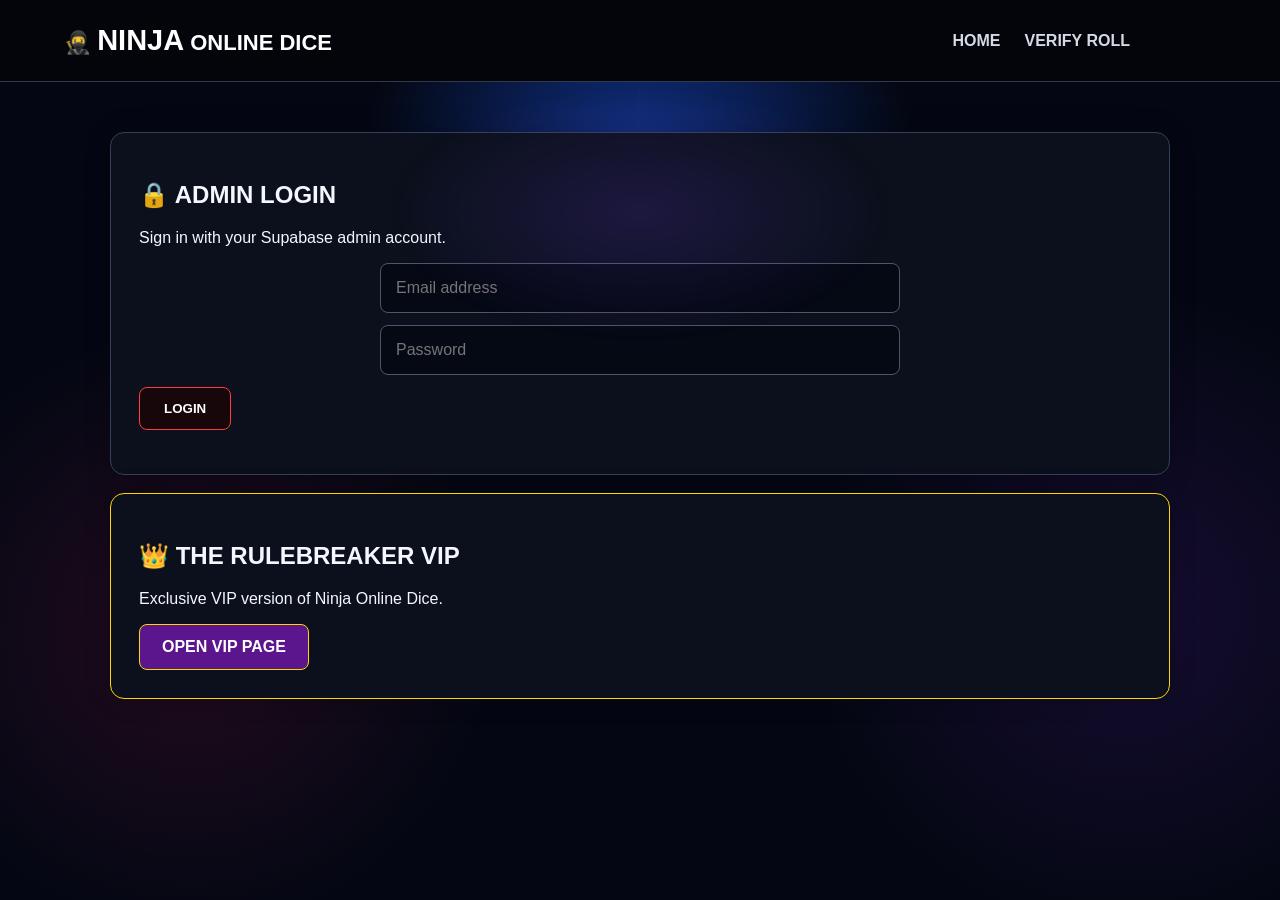
==== commit e3a79f2e: "Add files via upload" ====
--- a/admin.html
+++ b/admin.html
@@ -37,6 +37,6 @@
       <p class="muted">These switches are visual settings in this version. They can be connected to a shared settings table next.</p>
     </section>
   </section>
-<section class="admin-card vip-admin-card"><h2>👑 VIP ROOMS</h2><p>Exclusive VIP version of Ninja Online Dice.</p><a class="vip-open" href="vip.html">OPEN VIP PAGE</a></section></main>
+<section class="admin-card vip-admin-card"><h2>👑 THE RULEBREAKER VIP</h2><p>Exclusive VIP version of Ninja Online Dice.</p><a class="vip-open" href="vip.html">OPEN VIP PAGE</a></section></main>
 <script type="module" src="admin.js"></script>
-</body></html>
+</body></html>
--- a/style.css
+++ b/style.css
@@ -934,3 +934,48 @@
 main > .verification-panel{display:flex!important;position:relative;z-index:3}
 main > .history.recent-rolls{display:block!important;position:relative;z-index:3}
 .history-empty{padding:16px 8px;text-align:center;color:#b9c9e8;font-size:12px}
+
+
+/* ===== PICK SCORE + GENTLE PRIVACY BLUR ===== */
+.pick-counter{
+  display:flex!important;align-items:center!important;justify-content:center!important;gap:7px!important;
+  margin:2px auto 7px!important;padding:5px 8px!important;
+  width:max-content;max-width:94vw;border:1px solid rgba(72,197,255,.55)!important;
+  border-radius:999px!important;background:rgba(5,11,30,.78)!important;
+  box-shadow:0 0 22px rgba(37,120,255,.18),inset 0 0 16px rgba(85,53,255,.1)!important;
+  backdrop-filter:blur(8px)!important;-webkit-backdrop-filter:blur(8px)!important;position:relative;z-index:5!important
+}
+.counter-label{font-size:9px!important;font-weight:1000!important;letter-spacing:1.2px!important;color:#d9edff!important;white-space:nowrap}
+.counter-btn{width:31px!important;height:31px!important;border-radius:50%!important;border:1px solid currentColor!important;background:#101a36!important;color:#fff!important;font-size:23px!important;font-weight:900!important;line-height:1!important;cursor:pointer!important;box-shadow:0 0 14px currentColor!important}
+.counter-btn.minus{color:#ff6d7d!important}.counter-btn.plus{color:#5dff9d!important}
+.counter-btn:active{transform:scale(.92)!important}
+#scoreValue{min-width:50px!important;text-align:center!important;font-size:19px!important;font-weight:1000!important;letter-spacing:1px!important;color:#fff!important;text-shadow:0 0 12px rgba(255,255,255,.35)!important}
+#scoreValue.positive{color:#6dff9f!important;text-shadow:0 0 14px rgba(77,255,143,.8)!important}
+#scoreValue.negative{color:#ff7182!important;text-shadow:0 0 14px rgba(255,83,107,.8)!important}
+#scoreValue.neutral{color:#e7eeff!important}
+.counter-reset{border:0!important;border-left:1px solid rgba(255,255,255,.18)!important;background:transparent!important;color:#aeb9d8!important;padding:0 5px 0 8px!important;font-size:8px!important;font-weight:900!important;letter-spacing:1px!important;cursor:pointer!important}
+.counter-reset:hover{color:#fff!important}
+
+/* Privacy mode now softly blurs the arena while leaving the colours visible. */
+.dice-wrap.privacy-active #diceStage{
+  filter:blur(5px) saturate(.82) brightness(.7)!important;
+  opacity:.62!important;transform:none!important
+}
+.privacy{
+  inset:7px!important;opacity:0!important;visibility:hidden!important;
+  background:rgba(5,8,22,.08)!important;border:1px solid rgba(145,125,255,.22)!important;
+  box-shadow:inset 0 0 35px rgba(18,8,58,.12)!important;
+  backdrop-filter:blur(2px)!important;-webkit-backdrop-filter:blur(2px)!important;
+  pointer-events:none!important;align-items:flex-end!important;justify-content:center!important
+}
+.privacy.on{opacity:1!important;visibility:visible!important}
+.privacy:before{display:none!important}
+.privacy div{
+  margin-bottom:7px!important;padding:5px 11px!important;border-radius:999px!important;
+  background:rgba(7,10,27,.58)!important;border:1px solid rgba(255,227,106,.35)!important;
+  box-shadow:0 0 15px rgba(255,227,106,.1)!important;backdrop-filter:blur(4px)!important
+}
+.privacy div:first-letter{font-size:14px!important}
+.privacy strong{font-size:8px!important;letter-spacing:1.2px!important;color:#ffe36a!important}
+.privacy small{display:none!important}
+@media(max-width:700px){.pick-counter{gap:5px!important}.counter-label{font-size:8px!important}.counter-btn{width:28px!important;height:28px!important;font-size:20px!important}#scoreValue{font-size:17px!important;min-width:42px!important}}
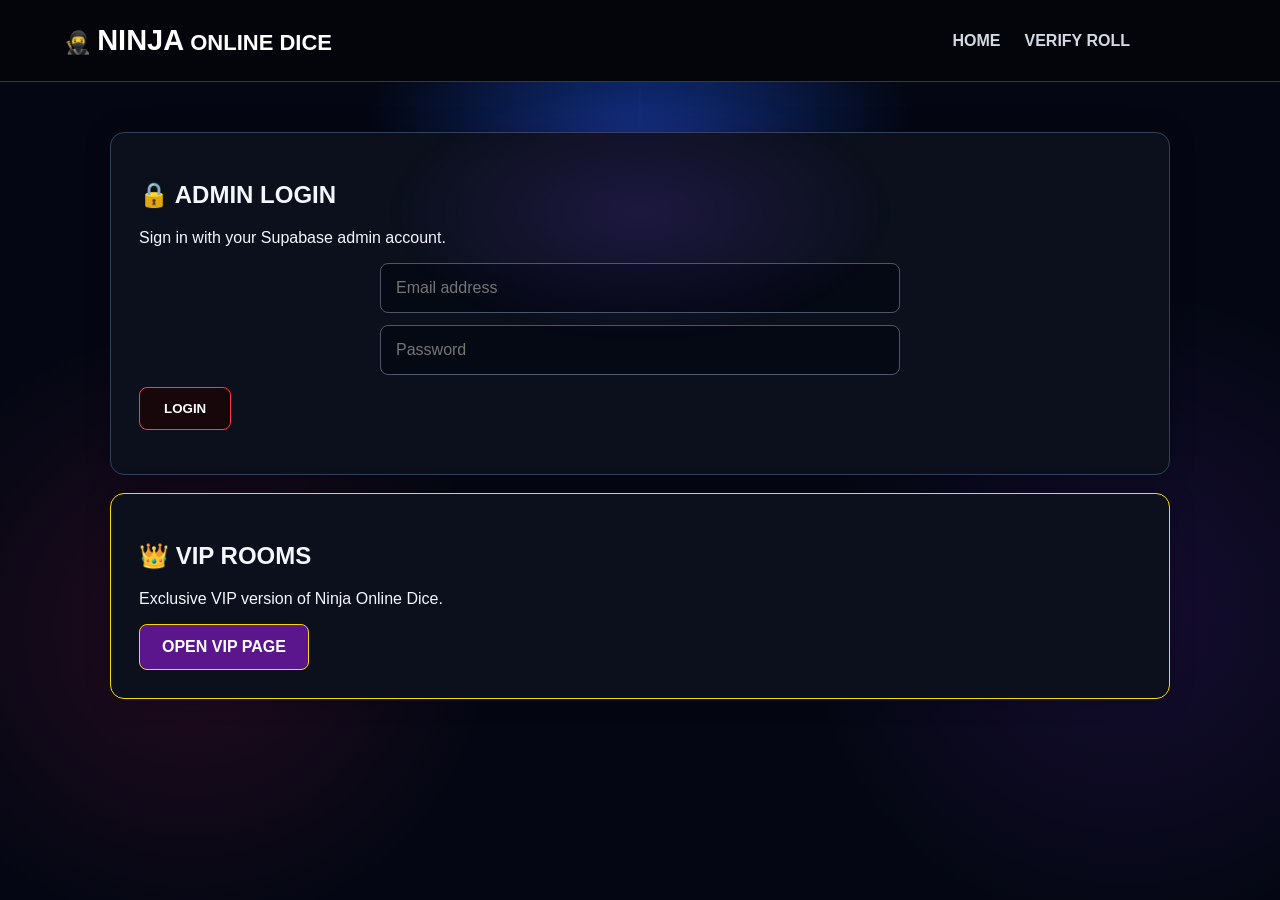
==== commit ff10e7a4: "Update VIP section heading in admin.html" ====
--- a/admin.html
+++ b/admin.html
@@ -37,6 +37,6 @@
       <p class="muted">These switches are visual settings in this version. They can be connected to a shared settings table next.</p>
     </section>
   </section>
-<section class="admin-card vip-admin-card"><h2>👑 THE RULEBREAKER VIP</h2><p>Exclusive VIP version of Ninja Online Dice.</p><a class="vip-open" href="vip.html">OPEN VIP PAGE</a></section></main>
+<section class="admin-card vip-admin-card"><h2>👑 VIP ROOMS</h2><p>Exclusive VIP version of Ninja Online Dice.</p><a class="vip-open" href="vip.html">OPEN VIP PAGE</a></section></main>
 <script type="module" src="admin.js"></script>
-</body></html>+</body></html>
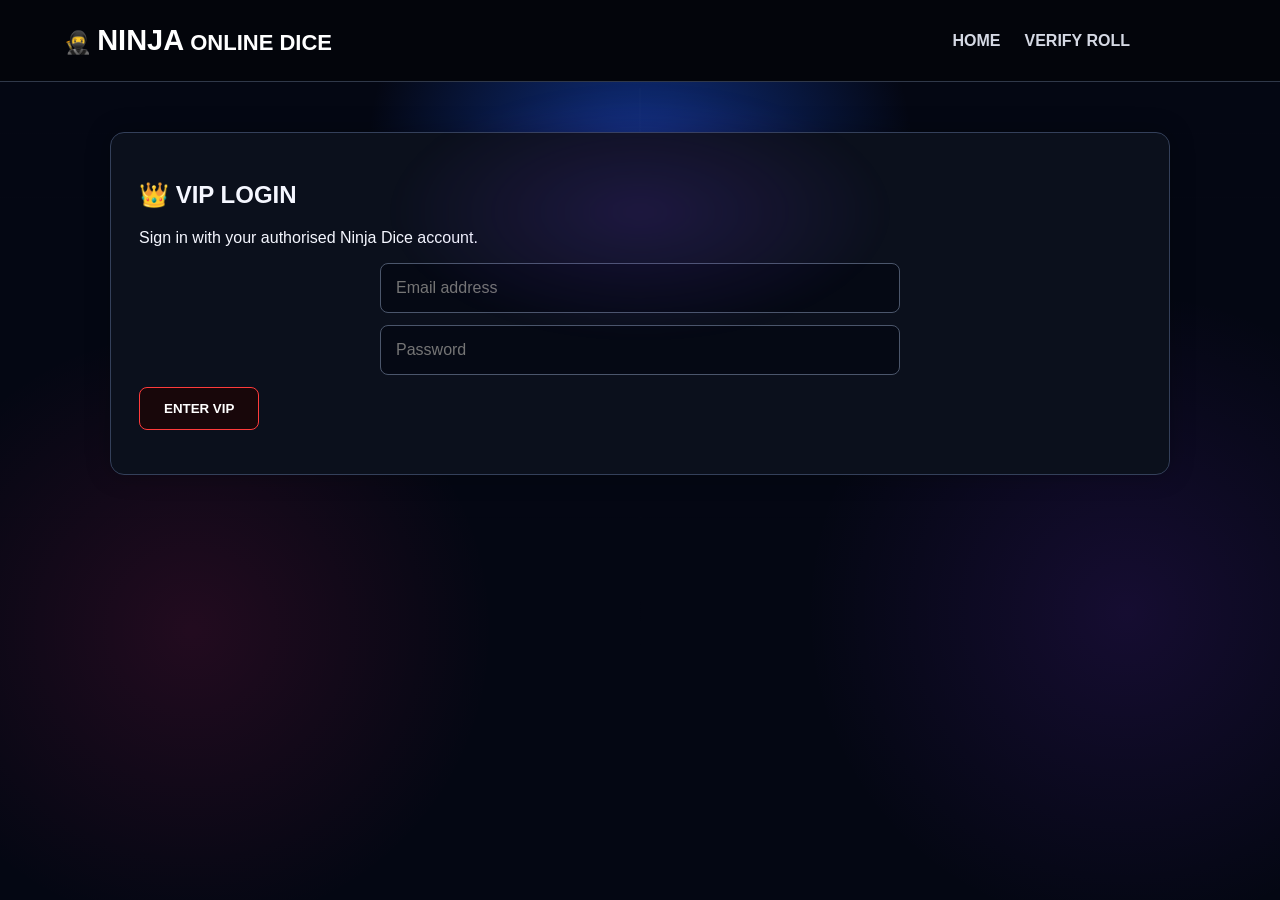
==== commit db25d6e1: "Add files via upload" ====
--- a/admin.html
+++ b/admin.html
@@ -1,29 +1,42 @@
 <!doctype html>
 <html lang="en"><head>
 <meta charset="utf-8"><meta name="viewport" content="width=device-width,initial-scale=1">
-<title>Admin | Ninja Online Dice</title><link rel="stylesheet" href="style.css">
+<title>VIP Login | Ninja Online Dice</title><link rel="stylesheet" href="style.css">
 </head><body>
 <header><a class="brand" href="index.html">🥷 <b>NINJA</b> ONLINE DICE</a>
 <nav><a href="index.html">HOME</a><a href="verify.html">VERIFY ROLL</a></nav></header>
 
 <main class="admin-page">
   <section id="loginPanel" class="admin-card">
-    <h1>🔒 ADMIN LOGIN</h1>
-    <p>Sign in with your Supabase admin account.</p>
+    <h1>👑 VIP LOGIN</h1>
+    <p>Sign in with your authorised Ninja Dice account.</p>
     <input id="email" type="email" placeholder="Email address">
     <input id="password" type="password" placeholder="Password">
-    <button id="loginBtn">LOGIN</button>
+    <button id="loginBtn">ENTER VIP</button>
     <p id="loginMessage"></p>
   </section>
 
   <section id="dashboard" class="admin-dashboard hidden">
-    <div class="admin-top"><div><h1>🥷 ADMIN DASHBOARD</h1><p id="adminEmail"></p></div><button id="logoutBtn">LOG OUT</button></div>
+    <div class="admin-top"><div><h1>👑 VIP CONTROL</h1><p id="adminEmail"></p></div><button id="logoutBtn">LOG OUT</button></div>
 
     <div class="admin-stats">
       <article><small>TOTAL ROLLS</small><b id="totalRolls">0</b></article>
       <article><small>ROLLS TODAY</small><b id="todayRolls">0</b></article>
       <article><small>LAST ROLL</small><b id="lastRoll">—</b></article>
     </div>
+
+    <section class="admin-card">
+      <h2>VIP MEMBERS</h2>
+      <p class="muted">Add an existing Supabase Auth user's UUID to give them their own personalised VIP page. Their page can have its own VIP name and URL slug.</p>
+      <div class="vip-member-form">
+        <input id="vipUserId" placeholder="VIP user UUID">
+        <input id="vipDisplayName" placeholder="VIP display name (e.g. THE RULEBREAKER)">
+        <input id="vipSlug" placeholder="Page slug (e.g. therulebreaker)">
+        <button id="addVipBtn">ADD VIP MEMBER</button>
+      </div>
+      <p id="vipMemberMessage"></p>
+      <div id="vipMembers">Loading VIP members…</div>
+    </section>
 
     <section class="admin-card">
       <h2>RECENT ROLLS</h2>
@@ -34,9 +47,9 @@
       <h2>SITE SETTINGS</h2>
       <label class="setting-row">Privacy / Blur mode available to players <input id="privacySetting" type="checkbox" checked></label>
       <label class="setting-row">Rolling temporarily enabled <input id="rollingSetting" type="checkbox" checked></label>
-      <p class="muted">These switches are visual settings in this version. They can be connected to a shared settings table next.</p>
+      <p class="muted">These switches are visual settings in this version.</p>
     </section>
   </section>
-<section class="admin-card vip-admin-card"><h2>👑 VIP ROOMS</h2><p>Exclusive VIP version of Ninja Online Dice.</p><a class="vip-open" href="vip.html">OPEN VIP PAGE</a></section></main>
+</main>
 <script type="module" src="admin.js"></script>
-</body></html>
+</body></html>
--- a/style.css
+++ b/style.css
@@ -979,3 +979,11 @@
 .privacy strong{font-size:8px!important;letter-spacing:1.2px!important;color:#ffe36a!important}
 .privacy small{display:none!important}
 @media(max-width:700px){.pick-counter{gap:5px!important}.counter-label{font-size:8px!important}.counter-btn{width:28px!important;height:28px!important;font-size:20px!important}#scoreValue{font-size:17px!important;min-width:42px!important}}
+
+/* VIP member management */
+.vip-member-form{display:grid;grid-template-columns:1.5fr 1fr 1fr auto;gap:10px;align-items:center;margin:15px 0}
+.vip-member-form input{margin:0;max-width:none}
+.vip-member-row{display:flex;justify-content:space-between;align-items:center;gap:15px;padding:13px 0;border-bottom:1px solid #263044;text-align:left}
+.vip-member-row b{display:block;color:#ffd700}.vip-member-row small{display:block;color:#9faabd;margin-top:4px;word-break:break-all}
+.remove-vip{background:#18070a;border:1px solid #ff3b3b;color:#fff;padding:9px 14px;border-radius:8px;font-weight:bold;cursor:pointer}
+@media(max-width:800px){.vip-member-form{grid-template-columns:1fr}.vip-member-form button{width:100%}}
